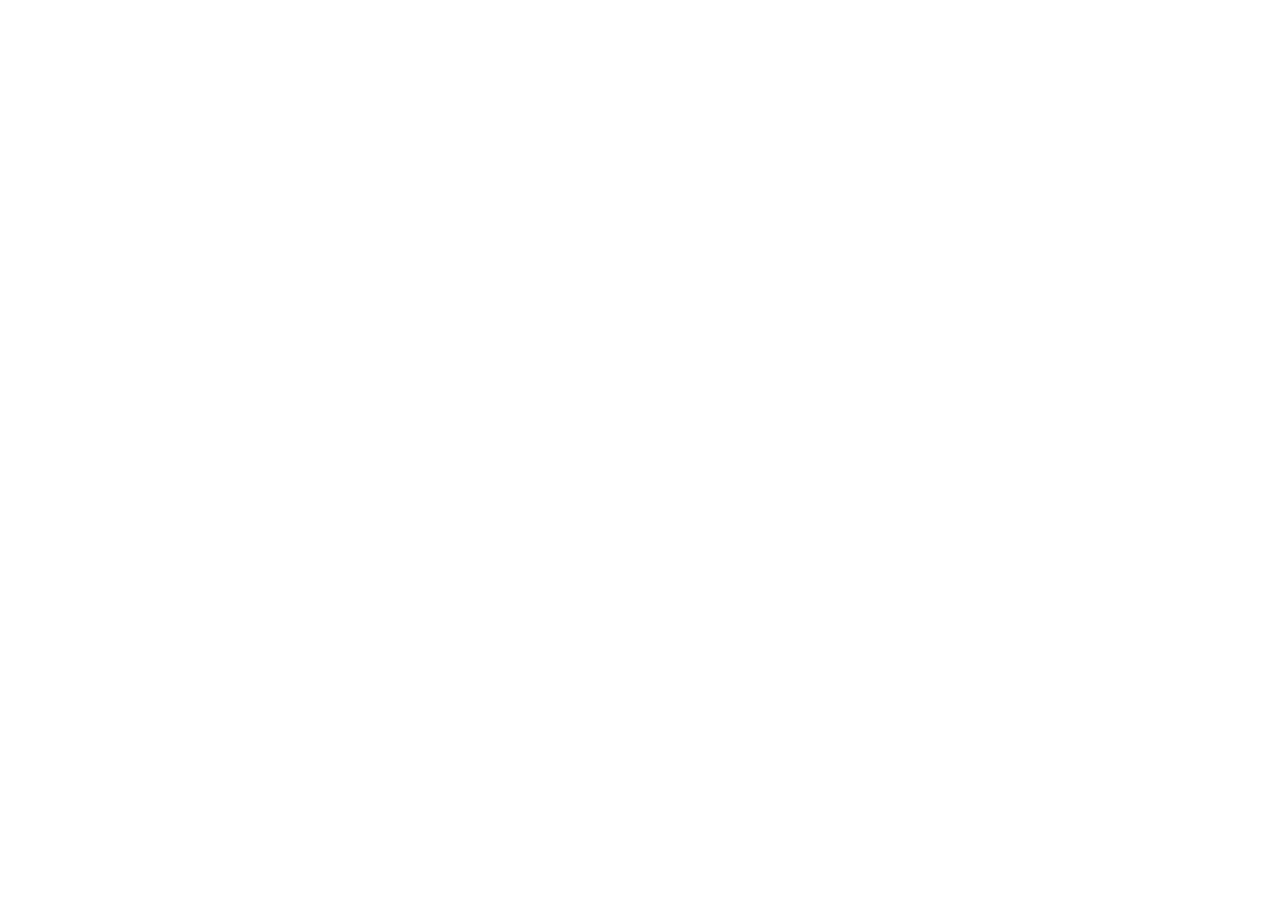
==== toDo.html @ 1f90d366 "Base" ====
<!DOCTYPE html>
<html lang="es">

<head>
    <meta charset="UTF-8">
    <meta http-equiv="X-UA-Compatible" content="IE=edge">
    <meta name="viewport" content="width=device-width, initial-scale=1.0">
    <title>MAG's Task List</title>
    <link rel="stylesheet" href="./css/style.css">
    <script src="./js/data.js"> </script>
</head>

<body>



    <script src="https://cdn.jsdelivr.net/npm/bootstrap@5.2.3/dist/js/bootstrap.bundle.min.js"></script>
    <script src="./js/main.js"></script>
</body>

</html>
---- css/style.css ----
@import url(./reset.css);
@import url(https://cdn.jsdelivr.net/npm/bootstrap@5.2.3/dist/css/bootstrap.min.css);
@import url(./variables.css);
@import url(./layout.css);
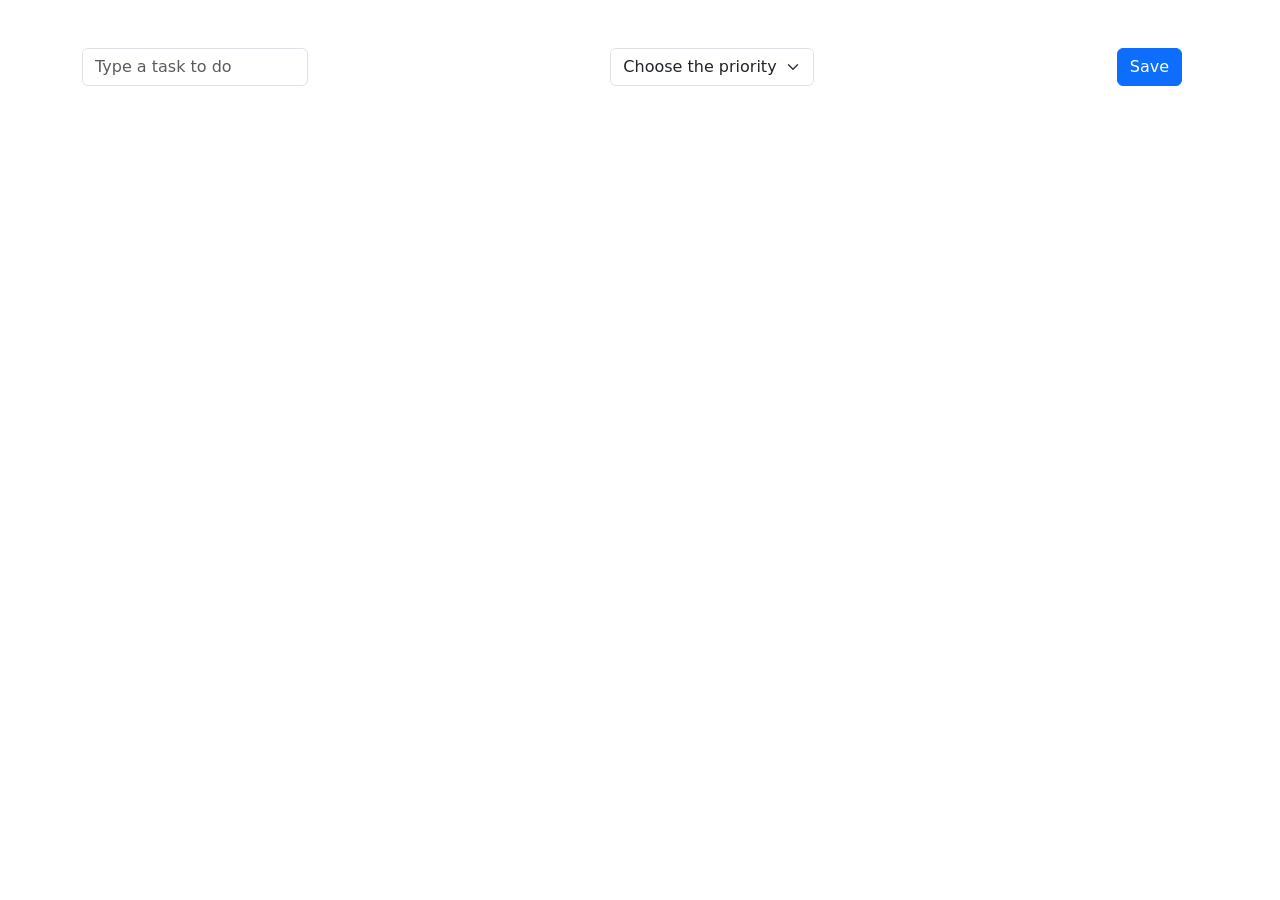
==== commit 0b5b0481: "inicio maquetación" ====
--- a/toDo.html
+++ b/toDo.html
@@ -11,7 +11,35 @@
 </head>
 
 <body>
+    <div class="container mt-5">
+        <header>
+            <form class="row row-cols-lg-auto g-3 ">
+                <div class="col-12">
 
+                    <input type="text" class="form-control" id="inputtask" placeholder="Type a task to do">
+
+                </div>
+
+                <div class="col-12">
+
+                    <select class="form-select" id="priority">
+                        <option selected>Choose the priority</option>
+                        <option value="1">Urgent</option>
+                        <option value="2">Daily</option>
+                        <option value="3">Monthly</option>
+                    </select>
+                </div>
+
+                <div class="col-12">
+                    <button type="submit" class="btn btn-primary">Save</button>
+                </div>
+            </form>
+        </header>
+
+
+
+
+    </div>
 
 
     <script src="https://cdn.jsdelivr.net/npm/bootstrap@5.2.3/dist/js/bootstrap.bundle.min.js"></script>
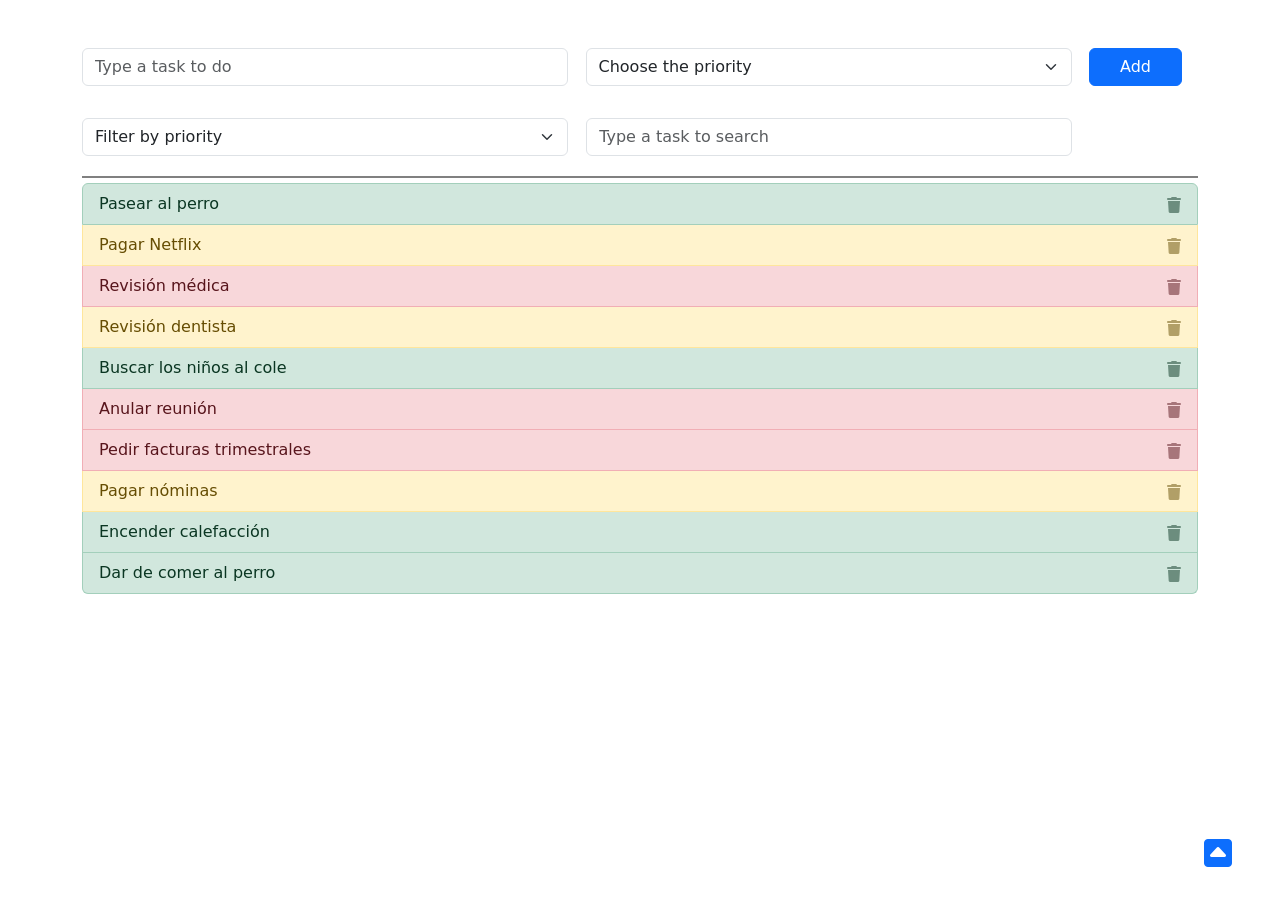
==== commit c67bdccc: "falta perfilar estilos de mensajes. Buscador hecho, filtro hecho. Falta funcionalidad botón eliminar" ====
--- a/toDo.html
+++ b/toDo.html
@@ -12,37 +12,76 @@
 
 <body>
     <div class="container mt-5">
-        <header>
-            <form class="row row-cols-lg-auto g-3 ">
-                <div class="col-12">
+        <header id="top">
+            <form class="uno row row-cols-lg-auto g-3 ">
+                <div class="tarea col-12">
 
-                    <input type="text" class="form-control" id="inputtask" placeholder="Type a task to do">
+                    <input type="text" class="form-control" id="inputTask" placeholder="Type a task to do">
 
                 </div>
 
-                <div class="col-12">
+                <div class="prioridad col-12">
 
                     <select class="form-select" id="priority">
                         <option selected>Choose the priority</option>
-                        <option value="1">Urgent</option>
-                        <option value="2">Daily</option>
-                        <option value="3">Monthly</option>
+                        <option class="urgente" value="urgent">Urgent</option>
+                        <option class="mensual" value="monthly">Monthly</option>
+                        <option class="diario" value="daily">Daily</option>
+
                     </select>
                 </div>
 
                 <div class="col-12">
-                    <button type="submit" class="btn btn-primary">Save</button>
+                    <button id="btn" type="submit" class="btn btn-primary">Add</button>
                 </div>
             </form>
-        </header>
+            <div class="mensaje"></div>
+
+            <div class="dos row row-cols-lg-auto g-3 mt-3 ">
+
+                <div class="filtro col-12">
+
+                    <select class="form-select" id="filter">
+                        <option selected>Filter by priority</option>
+                        <option class="urgente" value="urgent">Urgent</option>
+                        <option class="mensual" value="monthly">Monthly</option>
+                        <option class="diario" value="daily">Daily</option>
+
+                    </select>
+                </div>
+
+                <div class="buscador col-12">
+
+                    <input type="text" class="form-control" id="search" placeholder="Type a task to search">
+                </div>
+            </div>
 
 
 
+
+        </header>
+
+        <main>
+            <h1>Task List</h1>
+            <section>
+                <ul id="task" class="list-group">
+
+
+                </ul>
+
+            </section>
+
+        </main>
+
+        <div id="anchor">
+            <a href="#top"><i class="fas fa-caret-square-up"></i></a>
+        </div>
 
     </div>
 
 
     <script src="https://cdn.jsdelivr.net/npm/bootstrap@5.2.3/dist/js/bootstrap.bundle.min.js"></script>
+    <!--  <script src="./js/Task.js"></script> -->
     <script src="./js/main.js"></script>
 </body>
 
--- a/css/style.css
+++ b/css/style.css
@@ -1,4 +1,5 @@
 @import url(./reset.css);
-@import url(https://cdn.jsdelivr.net/npm/bootstrap@5.2.3/dist/css/bootstrap.min.css);
+@import url('https://cdn.jsdelivr.net/npm/bootstrap@5.2.3/dist/css/bootstrap.min.css');
+@import url('https://cdnjs.cloudflare.com/ajax/libs/font-awesome/6.2.1/css/all.min.css');
 @import url(./variables.css);
 @import url(./layout.css);
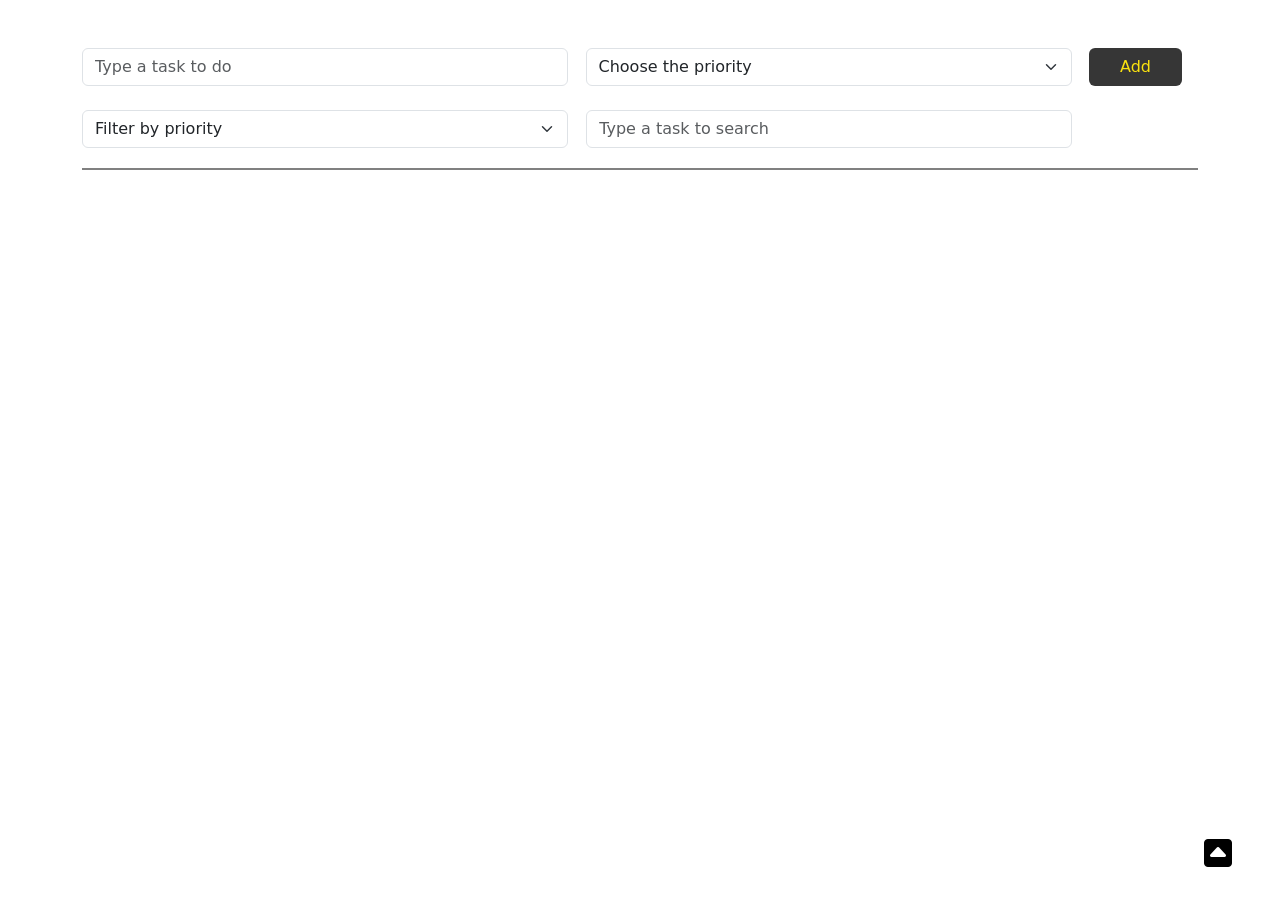
==== commit 89397451: "Falta filtro valores repetidos" ====
--- a/toDo.html
+++ b/toDo.html
@@ -13,7 +13,7 @@
 <body>
     <div class="container mt-5">
         <header id="top">
-            <form class="uno row row-cols-lg-auto g-3 ">
+            <div class="uno row row-cols-lg-auto g-3 ">
                 <div class="tarea col-12">
 
                     <input type="text" class="form-control" id="inputTask" placeholder="Type a task to do">
@@ -27,17 +27,20 @@
                         <option class="urgente" value="urgent">Urgent</option>
                         <option class="mensual" value="monthly">Monthly</option>
                         <option class="diario" value="daily">Daily</option>
+                        <option class="other" value="other">Other</option>
 
                     </select>
                 </div>
+                <div class="col-12">
+                    <button id="btn" type="submit" class="btn ">Add</button>
+                </div>
+            </div>
 
-                <div class="col-12">
-                    <button id="btn" type="submit" class="btn btn-primary">Add</button>
-                </div>
-            </form>
-            <div class="mensaje"></div>
+            <div id="mensaje">
 
-            <div class="dos row row-cols-lg-auto g-3 mt-3 ">
+            </div>
+
+            <div class="dos row row-cols-lg-auto mt-2 g-3">
 
                 <div class="filtro col-12">
 
@@ -46,6 +49,7 @@
                         <option class="urgente" value="urgent">Urgent</option>
                         <option class="mensual" value="monthly">Monthly</option>
                         <option class="diario" value="daily">Daily</option>
+                        <option class="other" value="other">Other</option>
 
                     </select>
                 </div>
@@ -55,9 +59,6 @@
                     <input type="text" class="form-control" id="search" placeholder="Type a task to search">
                 </div>
             </div>
-
-
-
 
         </header>
 
@@ -77,11 +78,12 @@
             <a href="#top"><i class="fas fa-caret-square-up"></i></a>
         </div>
 
+
     </div>
 
 
     <script src="https://cdn.jsdelivr.net/npm/bootstrap@5.2.3/dist/js/bootstrap.bundle.min.js"></script>
-    <!--  <script src="./js/Task.js"></script> -->
+    <script src="./js/Task.js"></script>
     <script src="./js/main.js"></script>
 </body>
 
--- a/css/style.css
+++ b/css/style.css
@@ -1,5 +1,4 @@
 @import url(./reset.css);
 @import url('https://cdn.jsdelivr.net/npm/bootstrap@5.2.3/dist/css/bootstrap.min.css');
 @import url('https://cdnjs.cloudflare.com/ajax/libs/font-awesome/6.2.1/css/all.min.css');
-@import url(./variables.css);
 @import url(./layout.css);
